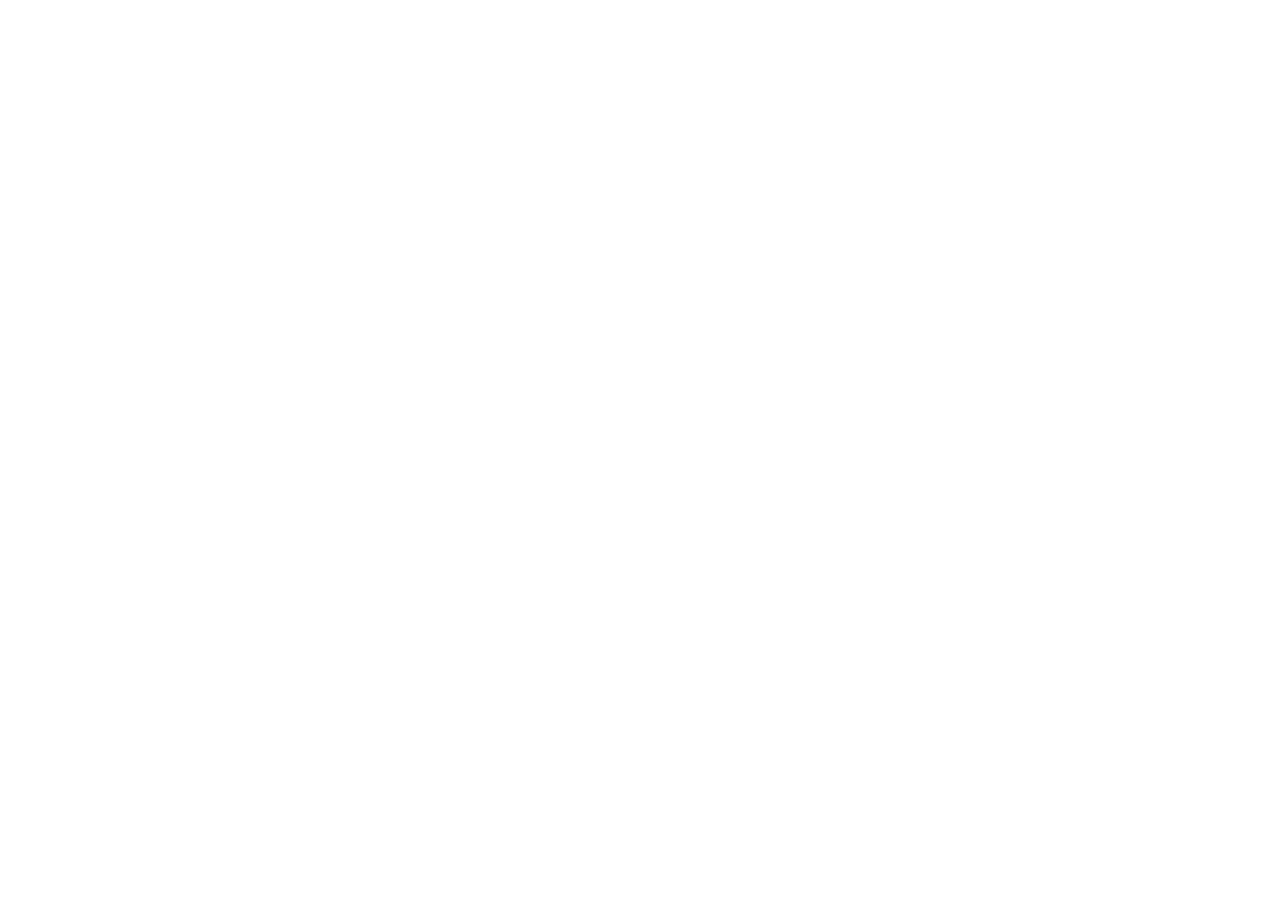
==== public/index.html @ f83443e7 "Initialize project using Create React App" ====
<!DOCTYPE html>
<html lang="en">
  <head>
    <meta charset="utf-8" />
    <link rel="icon" href="%PUBLIC_URL%/favicon.ico" />
    <meta name="viewport" content="width=device-width, initial-scale=1" />
    <meta name="theme-color" content="#000000" />
    <meta
      name="description"
      content="Web site created using create-react-app"
    />
    <link rel="apple-touch-icon" href="%PUBLIC_URL%/logo192.png" />
    <!--
      manifest.json provides metadata used when your web app is installed on a
      user's mobile device or desktop. See https://developers.google.com/web/fundamentals/web-app-manifest/
    -->
    <link rel="manifest" href="%PUBLIC_URL%/manifest.json" />
    <!--
      Notice the use of %PUBLIC_URL% in the tags above.
      It will be replaced with the URL of the `public` folder during the build.
      Only files inside the `public` folder can be referenced from the HTML.

      Unlike "/favicon.ico" or "favicon.ico", "%PUBLIC_URL%/favicon.ico" will
      work correctly both with client-side routing and a non-root public URL.
      Learn how to configure a non-root public URL by running `npm run build`.
    -->
    <title>React App</title>
  </head>
  <body>
    <noscript>You need to enable JavaScript to run this app.</noscript>
    <div id="root"></div>
    <!--
      This HTML file is a template.
      If you open it directly in the browser, you will see an empty page.

      You can add webfonts, meta tags, or analytics to this file.
      The build step will place the bundled scripts into the <body> tag.

      To begin the development, run `npm start` or `yarn start`.
      To create a production bundle, use `npm run build` or `yarn build`.
    -->
  </body>
</html>
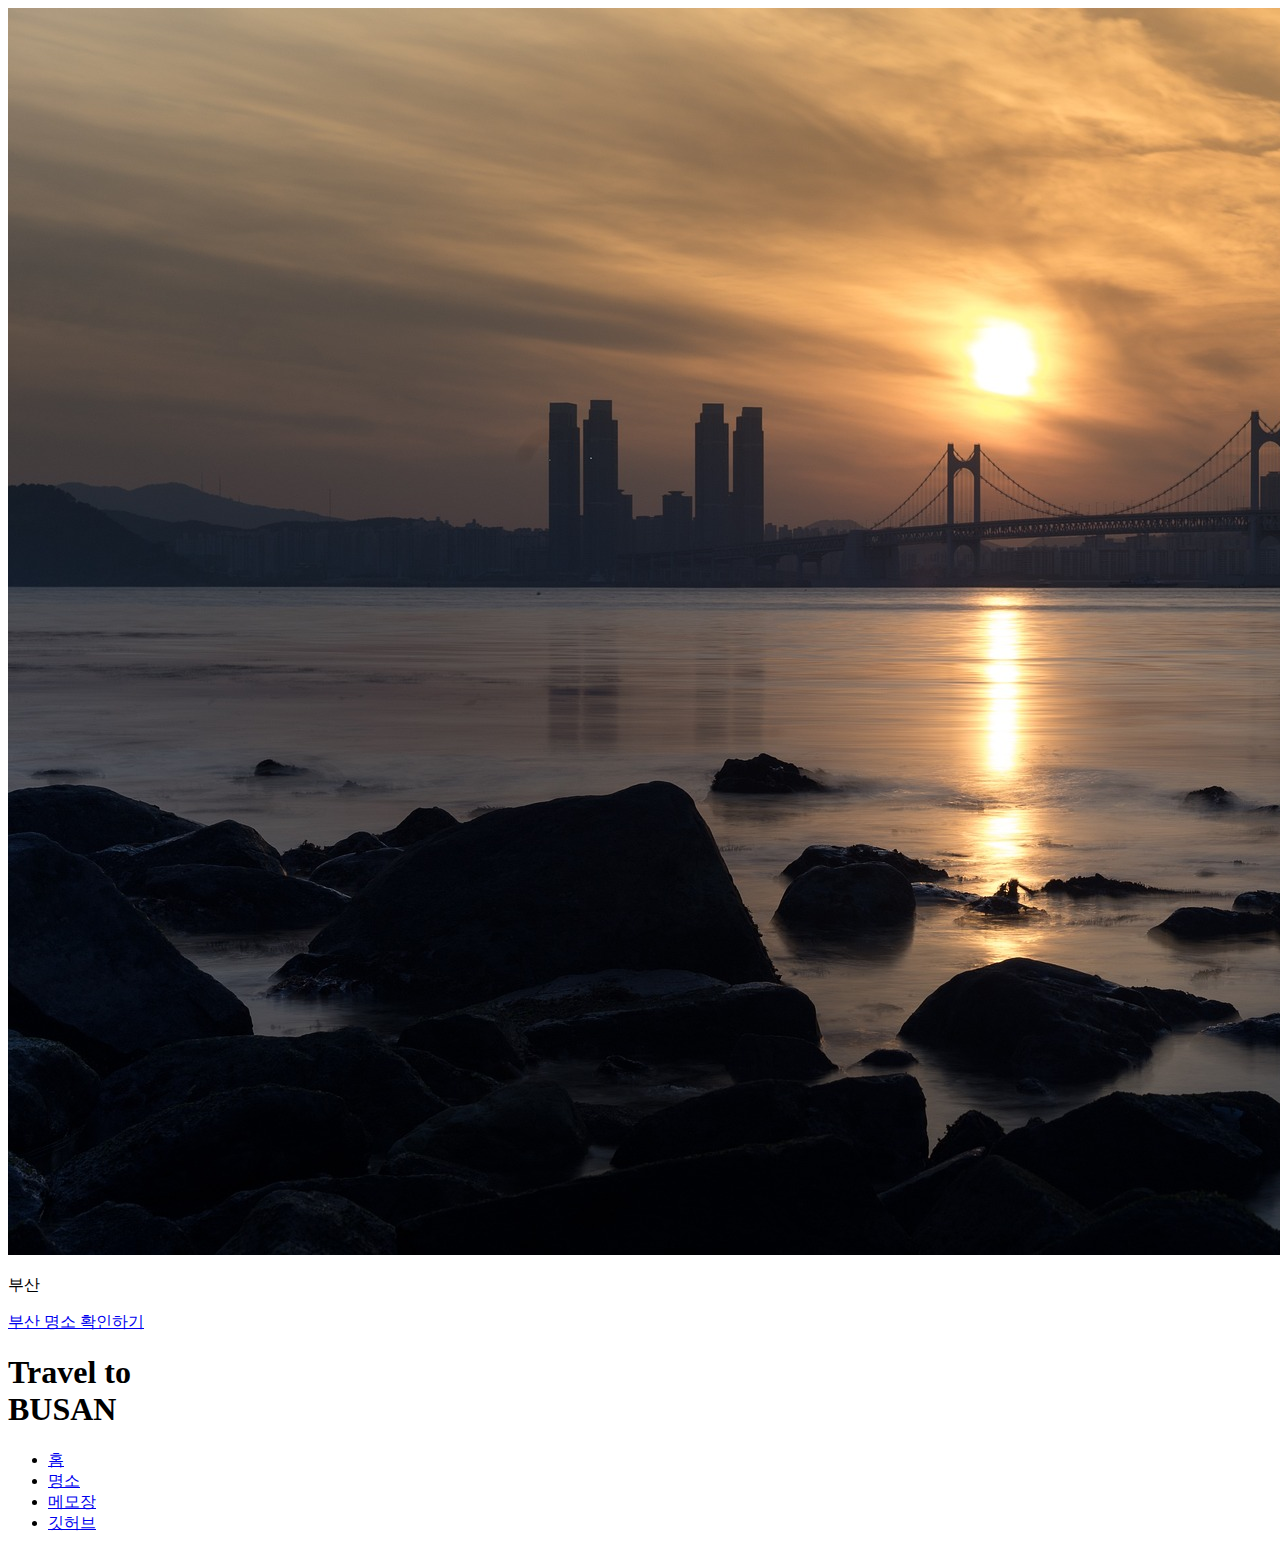
==== commit 1e1f18fd: "Add files via upload" ====
--- a/public/index.html
+++ b/public/index.html
@@ -1,21 +1,19 @@
 <!DOCTYPE html>
-<html lang="en">
-  <head>
-    <meta charset="utf-8" />
-    <link rel="icon" href="%PUBLIC_URL%/favicon.ico" />
-    <meta name="viewport" content="width=device-width, initial-scale=1" />
-    <meta name="theme-color" content="#000000" />
-    <meta
-      name="description"
-      content="Web site created using create-react-app"
-    />
-    <link rel="apple-touch-icon" href="%PUBLIC_URL%/logo192.png" />
-    <!--
+<html lang="ko">
+
+<head>
+  <meta charset="utf-8" />
+  <link rel="icon" href="%PUBLIC_URL%/favicon.ico" />
+  <meta name="viewport" content="width=device-width, initial-scale=1" />
+  <meta name="theme-color" content="#000000" />
+  <meta name="description" content="Web site created using create-react-app" />
+  <link rel="apple-touch-icon" href="%PUBLIC_URL%/logo192.png" />
+  <!--
       manifest.json provides metadata used when your web app is installed on a
       user's mobile device or desktop. See https://developers.google.com/web/fundamentals/web-app-manifest/
     -->
-    <link rel="manifest" href="%PUBLIC_URL%/manifest.json" />
-    <!--
+  <link rel="manifest" href="%PUBLIC_URL%/manifest.json" />
+  <!--
       Notice the use of %PUBLIC_URL% in the tags above.
       It will be replaced with the URL of the `public` folder during the build.
       Only files inside the `public` folder can be referenced from the HTML.
@@ -24,12 +22,30 @@
       work correctly both with client-side routing and a non-root public URL.
       Learn how to configure a non-root public URL by running `npm run build`.
     -->
-    <title>React App</title>
-  </head>
-  <body>
-    <noscript>You need to enable JavaScript to run this app.</noscript>
-    <div id="root"></div>
-    <!--
+  <title>부산 명소 소개</title>
+</head>
+
+<body>
+  
+  <noscript>You need to enable JavaScript to run this app.</noscript>
+  <section>
+    <img src="img/sunset-4013511_1920.jpg" alt="1">
+    <p>부산</p>
+    <a href="#">부산 명소 확인하기</a>
+  </section>
+  <header>
+    <h1>Travel to<br><span>BUSAN</span></h1>
+  </header>
+  <div id="root"></div>
+  <footer>
+    <ul>
+      <li><a href="#">홈</a></li>
+      <li><a href="#">명소</a></li>
+      <li><a href="#">메모장</a></li>
+      <li><a href="#">깃허브</a></li>
+    </ul>
+  </footer>
+  <!--
       This HTML file is a template.
       If you open it directly in the browser, you will see an empty page.
 
@@ -39,5 +55,6 @@
       To begin the development, run `npm start` or `yarn start`.
       To create a production bundle, use `npm run build` or `yarn build`.
     -->
-  </body>
-</html>
+</body>
+
+</html>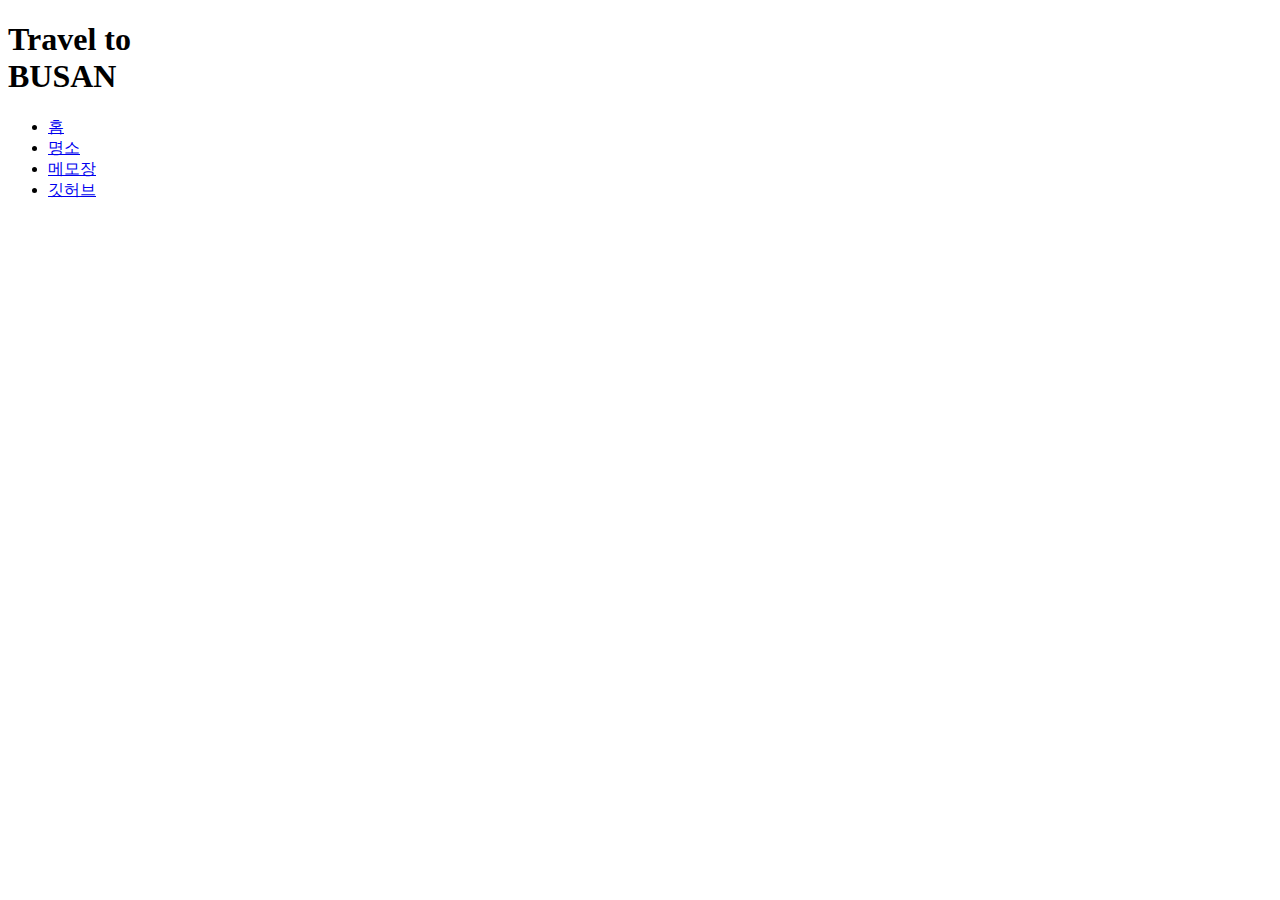
==== commit 76a0a31b: "Update index.html" ====
--- a/public/index.html
+++ b/public/index.html
@@ -7,6 +7,7 @@
   <meta name="viewport" content="width=device-width, initial-scale=1" />
   <meta name="theme-color" content="#000000" />
   <meta name="description" content="Web site created using create-react-app" />
+  <meta http-equiv="Content-Security-Policy" content="upgrade-insecure-requests">
   <link rel="apple-touch-icon" href="%PUBLIC_URL%/logo192.png" />
   <!--
       manifest.json provides metadata used when your web app is installed on a
@@ -28,11 +29,7 @@
 <body>
   
   <noscript>You need to enable JavaScript to run this app.</noscript>
-  <section>
-    <img src="img/sunset-4013511_1920.jpg" alt="1">
-    <p>부산</p>
-    <a href="#">부산 명소 확인하기</a>
-  </section>
+  
   <header>
     <h1>Travel to<br><span>BUSAN</span></h1>
   </header>
@@ -57,4 +54,4 @@
     -->
 </body>
 
-</html>+</html>
